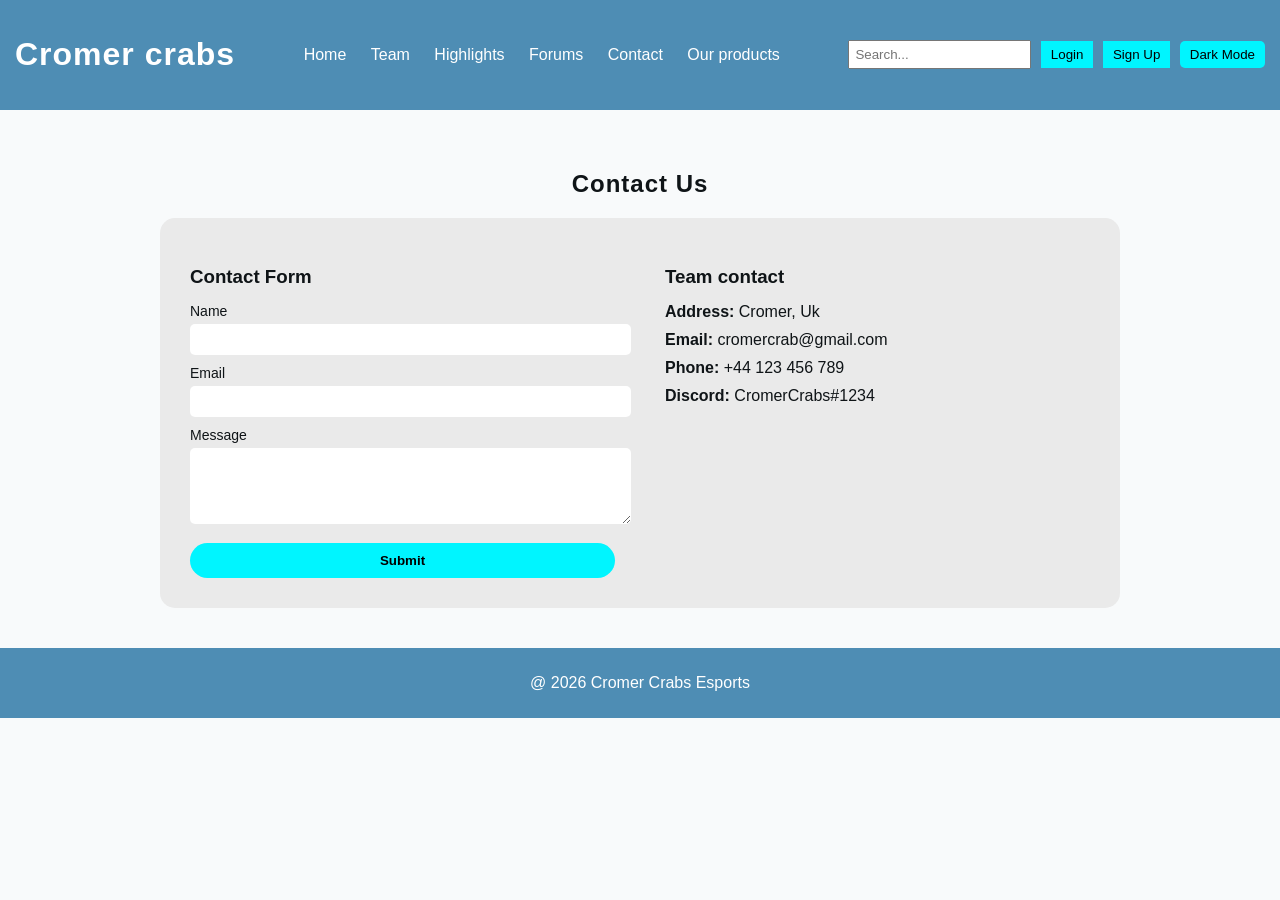
==== contact.html @ 485165d0 "team 11" ====
<!DOCTYPE html>
<html lang="en">
<head>
    <meta charset="UTF-8">
    <meta name="viewport" content="width=device-width, initial-scale=1.0">
    <title>Contact</title>
    <link rel="stylesheet" href="style.css">
</head>
<body>
    

    <header>
    <h1 class="logo">Cromer crabs</h1>

    <nav>
        <a href="index.html">Home</a>
        <a href="team.html">Team</a>
        <a href="Highlight.html">Highlights</a>
        <a href="forums.html">Forums</a>
        <a href="contact.html">Contact</a>
        <a href="ourproducts.html">Our products</a>
    </nav>

    <div class="actions">
        <input type="text" placeholder="Search...">
        <button class>Login</button>
        <button>Sign Up</button>
        <button id="theme-toggle" class="theme-toggle">Toggle Theme</button>
    </div>
    </header>

    <section class="contact-section">
        <h2>Contact Us</h2>

        <div class="contact-container">

            <div class="contact-form">
                <h3>Contact Form</h3>

                <form>
                    <label>Name</label>
                    <input type="text"required>

                    <label>Email</label>
                    <input type="email"required>

                    <label>Message</label>
                    <textarea rows="4"></textarea>

                    <button type="submit" class="submit-btn">Submit</button>
                </form>
            </div>

            <div class="team-info">
                <h3>Team contact</h3>

                <p><strong>Address:</strong> Cromer, Uk</p>
                <p><strong>Email:</strong> cromercrab@gmail.com</p>
                <p><strong>Phone:</strong> +44 123 456 789</p>
                <p><strong>Discord:</strong> CromerCrabs#1234</p>
            </div>

        </div>
    </section>

    <footer>
        <p>@ 2026 Cromer Crabs Esports</p>
    </footer>

    <script src="script.js"></script>
</body>
</html>
---- style.css ----
:root {
    --text: #0f1417;
    --background: #f8fafb;
    --primary: #4e8db4;
    --secondary: #91bfda;
    --accent: #00f5ff;
}

body.dark-theme {
    --text: #f8fafc;
    --background: #0f172a;
    --primary: #1e293b;
    --secondary: #334155;
    --accent: #38bdf8;
}

body {
    margin: 0;
    font-family: 'Roboto', sans-serif;
    background: var(--background);
    color: var(--text);
}

h1,h2 {
    font-family: 'Bebas Neue', sans-serif;
    letter-spacing: 1px;
}

header {
    display: flex;
    justify-content: space-between;
    align-items: center;
    padding: 15px;
    background: var(--primary);
    color: white;
}

nav a {
    margin: 0 10px;
    text-decoration: none;
    color: white;
}

nav a:hover {
    color: var(--accent);
}

.actions input {
    padding: 5px;
}

.actions button {
    margin-left: 5px;
    background: var(--accent);
    border: none;
    padding: 6px 10px;
    cursor: pointer;
}

.button:hover {
    background: white;
}

.hero {
    position: relative;
    height: 300px;
    overflow: hidden;
}

.slide {
    display: none;
    height: 300px;
    position: relative;
}

.slide img {
    width: 100%;
    height: 100%;
    object-fit: contain;
}

.slide.active {
    display: block;
}

.prev, .next {
    position: absolute;
    top: 50%;
    transform: translate(-50%);
    background: rgba(0, 0, 0, 0.5);
    color: white;
    border: none;
    padding: 10px;
    cursor: pointer;
}

.prev { left: 10px; }
.next { right: 10px; }

.theme-toggle {
    background: var(--accent);
    margin-left: 10px;
    border-radius: 5px;
    border: none;
    padding: 6px 10px;
    cursor: pointer;
}

.carousel-nav {
    position: absolute;
    bottom: 10px;
    width: 100%;
    text-align: center;
}

.dot {
    height: 10px;
    width: 10px;
    background: var(--secondary);
    display: inline-block;
    margin: 5px;
    border-radius: 50%;
    cursor: pointer;
}

.dot.active {
    background: var(--accent);
}

.section {
    padding: 20px;
}

.team-section {
    padding: 30px;
    text-align: center;
}

.team-container {
    padding: 40px;
    text-align: center;
}

.team-grid {
    display: grid;
    grid-template-columns: repeat(2, 1fr);
    gap: 20px;
    max-width: 800px;
    margin: auto;
}
.player-card {
    background: var(--secondary);
    border-radius: 10px;
    overflow: hidden;
    box-shadow: 0 4px 10px rgba(0, 0, 0, 0.15);
}

.player-card img {
    width: 100%;
    height: 500px;
    object-fit: cover;
    border-radius: 10px;
    display: block;
}

.player-card img:hover {
    transform: scale(1.05);
    transform: 0.3s;
}

.player-card p {
    margin-top: 10px;
    font-weight: bold;
}

/*CENTER CARD (bottom middle) */
.center-card {
    grid-column: span 2;
    width: 300px;
    margin: auto;
}

.grid {
    display: grid;
    grid-template-columns: repeat(4, 1fr);
    gap: 10px;
}

.card {
    background-color: var(--secondary);
    padding: 20px;
    text-align: center;
}

footer {
    background: var(--primary);
    color: white;
    text-align: center;
    padding: 10px;
}

.page-title {
    padding: 20px;
    text-align: center;
}

.highlight-section {
   padding: 40px 60px;
}

.highlight-container {
    display: flex;
    align-items: center;
    justify-content: space-between;
    max-width: 1100px;
    margin: auto;
}

.highlight-grid {
    display: grid;
    grid-template-columns: repeat(2, 1fr);
    gap: 30px;
    max-width: 900px;
    width: 100%;
}

.highlight-card {
    background: var(--secondary);
    border-radius: 10px;
    overflow: hidden;
    text-align: center;
}

.highlight-card.large img {
    height: 200px;
}

.highlight-card img {
    width: 100%;
    height: 150px;
    object-fit: cover;
    display: block;
}

.highlight-card p {
    padding: 10px;
}

.arrow {
    background: #a000a0;
    color: white;
    border: none;
    font-size: 20px;
    padding: 10px;
    cursor: pointer;
    margin: 0 10px;
}

.arrow:hover {
    background: var(--accent);
}

.page-title {
    text-align: center;
    padding: 20px;
}

.forum-container {
    max-width: 800px;
    margin: 30px auto;
    padding: 20px;
    background: #f0f0f0;
    border-radius: 8px;
}

.forum-group {
    margin-bottom: 20px;
} 

.forum-group h3 {
    background: var(--primary);
    padding: 10px;
    margin: 0;
    border-radius: 5px 5px 0 0;
}

.forum-item {
    background: white;
    padding: 12px;
    border-bottom: 1px solid #ddd;
    cursor: pointer;
}

.forum-item:last-child {
    border-bottom: none;
}

.forum-item:hover {
    background: #e6f7ff;
}

.bio-page {
    background: #0b0f14;
    color: #e6f1ff;
}

.bio-title {
    text-align: center;
    font-size: 2.5rem;
    color: var(--accent);
}

.bio-container {
    max-width: 1000px;
    margin: auto;
    padding: 40px;
}

.bio-content {
    display: flex;
    gap: 50px;
    align-items: flex-start;
}

.bio-image img{
    width: 260px;
    height: auto;
    box-shadow: 0 0 20px var(--accent);
    border-radius: 12px;
    transition: 0.3s;
}

.bio-image img:hover {
    transform: scale(1.05);
}

.bio-details {
    max-width: 400px;
    text-align: left;
}

.bio-details h3 {
    font-size: 1.8rem;
    margin-bottom: 10px;
}

.bio-details h4 {
    margin-top: 15px;
    color: var(--accent);
}

.stat {
    margin: 10px 0;
}

.bar {
    width: 100%;
    height: 10px;
    background: #1c2a35;
    border-radius: 10px;
    overflow: hidden;
}

.fill{
    height: 100%;
    background: linear-gradient(90deg, #00f5ff, #4e8db4);
    border-radius: 10px;
}

.bio-details ul {
    padding-left: 20px;
}

.player-card {
    text-decoration: none;
    color: black;
}

.player-card:hover {
    transform: scale(1.05);
    transition: 0.3s;
}

.contact-section {
    padding: 40px;
    text-align: center;
}

.contact-container h2 {
    margin-bottom: 30px;
}

.contact-container {
    display: flex;
    justify-content: center;
    gap: 50px;
    background: #eaeaea;
    padding: 30px;
    border-radius: 15px;
    max-width: 900px;
    margin: auto;
}

.contact-form {
    flex: 1;
    text-align: left;
}

.contact-form h3 {
    margin-bottom: 15px;
}

.contact-form label {
    display: block;
    margin-top: 10px;
    font-size: 14px;
}

.contact-form input,
.contact-form textarea {
    width: 100%;
    padding: 8px;
    margin-top: 5px;
    border: none;
    border-radius: 5px;
}

.submit-btn {
    margin-top: 15px;
    width: 100%;
    padding: 10px;
    background: var(--accent);
    border: none;
    border-radius: 20px;
    cursor: pointer;
    font-weight: bold;
    transition: 0.3s;
}

.submit-btn:hover {
    opacity: 0.8;
}

.team-info {
    flex: 1;
    text-align: left;
}

.team-info h3 {
    margin-bottom: 15px;
} 

.team-info p {
    margin: 10px 0;
}
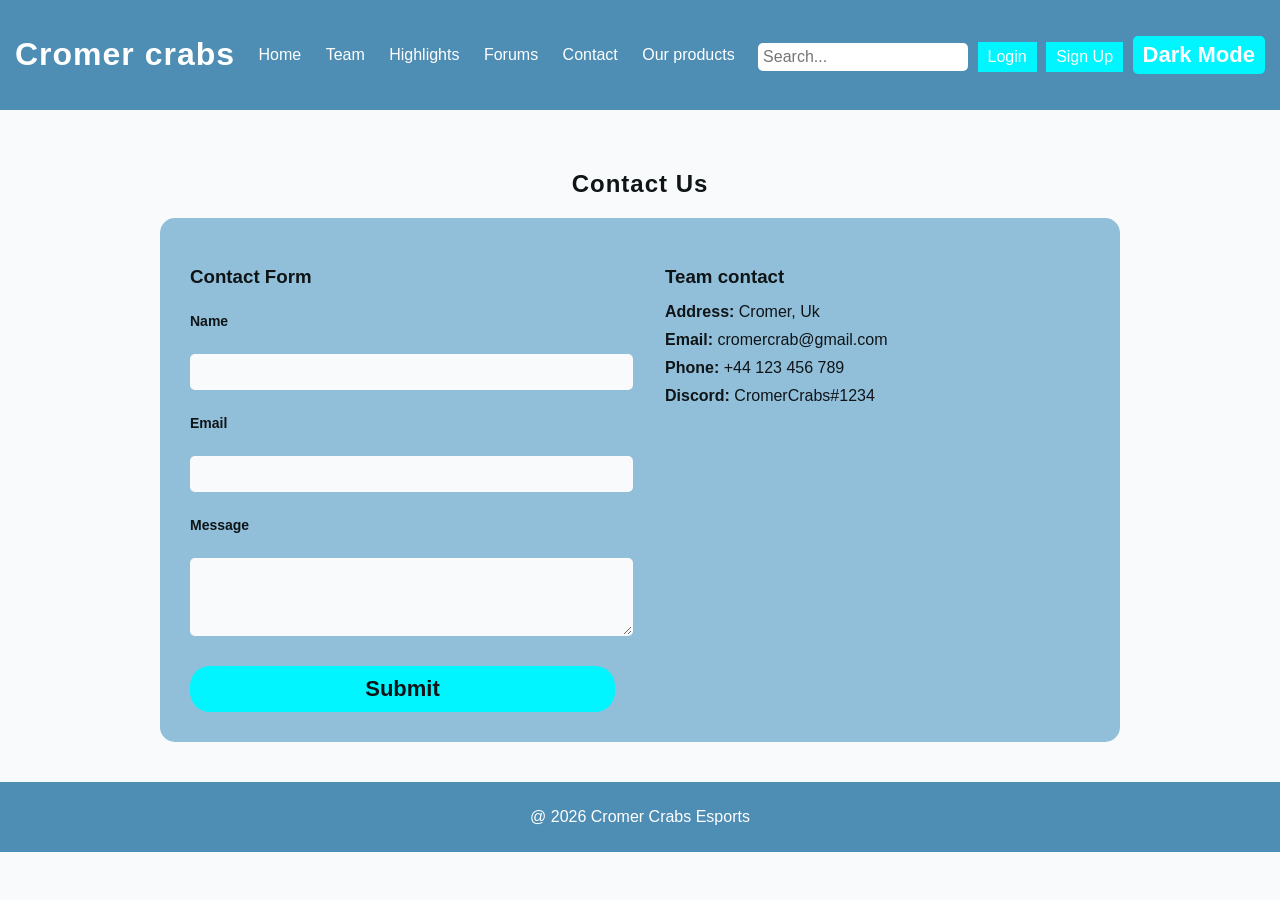
==== commit ff4aa907: "team 12" ====
--- a/contact.html
+++ b/contact.html
@@ -23,8 +23,8 @@
 
     <div class="actions">
         <input type="text" placeholder="Search...">
-        <button class>Login</button>
-        <button>Sign Up</button>
+        <a href="login.html">Login</a>
+        <a href="signup.html">Sign Up</a>
         <button id="theme-toggle" class="theme-toggle">Toggle Theme</button>
     </div>
     </header>
--- a/style.css
+++ b/style.css
@@ -49,12 +49,16 @@
     padding: 5px;
 }
 
-.actions button {
+.actions button,
+.actions a {
     margin-left: 5px;
     background: var(--accent);
     border: none;
     padding: 6px 10px;
     cursor: pointer;
+    text-decoration: none;
+    color: inherit;
+    display: inline-block;
 }
 
 .button:hover {
@@ -265,29 +269,32 @@
     padding: 20px;
 }
 
-.forum-container {
+.forums-container, .forum-container {
     max-width: 800px;
     margin: 30px auto;
     padding: 20px;
-    background: #f0f0f0;
+    background: var(--secondary);
     border-radius: 8px;
+    color: var(--text);
 }
 
 .forum-group {
     margin-bottom: 20px;
-} 
+}
 
 .forum-group h3 {
     background: var(--primary);
+    color: white;
     padding: 10px;
     margin: 0;
     border-radius: 5px 5px 0 0;
 }
 
 .forum-item {
-    background: white;
+    background: var(--background);
+    color: var(--text);
     padding: 12px;
-    border-bottom: 1px solid #ddd;
+    border-bottom: 1px solid rgba(255,255,255,0.15);
     cursor: pointer;
 }
 
@@ -296,7 +303,7 @@
 }
 
 .forum-item:hover {
-    background: #e6f7ff;
+    background: rgba(255,255,255,0.08);
 }
 
 .bio-page {
@@ -394,7 +401,7 @@
     display: flex;
     justify-content: center;
     gap: 50px;
-    background: #eaeaea;
+    background: var(--secondary);
     padding: 30px;
     border-radius: 15px;
     max-width: 900px;
@@ -408,12 +415,14 @@
 
 .contact-form h3 {
     margin-bottom: 15px;
+    color: var(--text);
 }
 
 .contact-form label {
     display: block;
     margin-top: 10px;
     font-size: 14px;
+    color: var(--text);
 }
 
 .contact-form input,
@@ -421,8 +430,10 @@
     width: 100%;
     padding: 8px;
     margin-top: 5px;
-    border: none;
+    border: 1px solid rgba(255,255,255,0.12);
     border-radius: 5px;
+    background: var(--background);
+    color: var(--text);
 }
 
 .submit-btn {
@@ -430,6 +441,7 @@
     width: 100%;
     padding: 10px;
     background: var(--accent);
+    color: var(--text);
     border: none;
     border-radius: 20px;
     cursor: pointer;
@@ -444,12 +456,391 @@
 .team-info {
     flex: 1;
     text-align: left;
+    color: var(--text);
 }
 
 .team-info h3 {
     margin-bottom: 15px;
+    color: var(--text);
 } 
 
 .team-info p {
     margin: 10px 0;
-}+}
+
+.product-page {
+    padding: 40px;
+}
+
+.product-page h2 {
+    font-size: 40px;
+    margin-bottom: 30px;
+}
+
+.product-category {
+    margin-bottom: 50px;
+}
+
+.category-header {
+    display: flex;
+    justify-content: space-between;
+    align-items: center;
+    margin-bottom: 20px;
+}
+
+.category-header h3 {
+    color: var(--text);
+    font-size: 24px;
+}
+
+.category-header a {
+    text-decoration: none;
+    color: var(--accent);
+    font-weight: bold;
+}
+
+.product-grid {
+    display: grid;
+    grid-template-columns: repeat(3, 1fr);
+    gap: 40px;
+}
+
+.product-card {
+    text-align: center;
+}
+
+.product-card img {
+    width: 100%;
+    max-width: 250px;
+    height: 250px;
+    object-fit: cover;
+    background: white;
+    border-radius: 10px;
+    transition: 0.3s;
+}
+
+.product-card img:hover {
+    transform: scale(1.05);
+}
+
+.product-card p {
+    margin-top: 10px;
+    font-size: 20px;
+    font-weight: bold;
+}
+
+.subscribe-box {
+    margin-top: 15px;
+}
+
+.subscribe-box input {
+    padding: 8px;
+    width: 250px;
+    border: 1px solid rgba(255,255,255,0.12);
+    border-radius: 5px;
+    background: var(--background);
+    color: var(--text);
+}
+
+.subscribe-box button {
+    padding: 8px 15px;
+    background: var(--accent);
+    color: var(--text);
+    border: none;
+    border-radius: 5px;
+    cursor: pointer;
+    margin-left: 5px;
+    font-weight: bold;
+    transition: 0.3s;
+}
+
+.subscribe-box button:hover {
+    opacity: 0.8;
+}
+
+.signup-container {
+    max-width: 800px;
+    height: 700px;
+    margin: auto;
+    background: var(--secondary);
+    display: flex;
+    justify-content: center;
+    border-radius: 40px;
+    align-items: center;
+}
+
+.signup-box {
+    width: 420px;
+    padding: 40px;
+    background: black;
+    border-radius: 20px;
+}
+.signup-box h1 {
+    color: white;
+}
+
+.login-container {
+    max-width: 800px;
+    height: 700px;
+    margin: auto;
+    background: var(--secondary);
+    display: flex;
+    justify-content: center;
+    border-radius: 40px;
+    align-items: center;
+}
+
+.login-box {
+    width: 420px;
+    padding: 40px;
+    background: black;
+    border-radius: 20px;
+}
+
+.login-box h1 {
+    color: white;
+}
+
+.title-box {
+    background-color: white;
+    text-align: center;
+    padding: 20px;
+    margin-bottom: 40px;
+}
+
+.title-box h1 {
+    font-size: 50px;
+    color: var(--accent);
+}
+
+form {
+    display: flex;
+    flex-direction: column;
+    gap: 15px;
+}
+
+label {
+    font-size: 18px;
+    font-weight: bold;
+    color: white;
+    margin-bottom: 5px;
+}
+
+input {
+    padding: 15px;
+    border: none;
+    border-radius: 5px;
+    font-size: 16px;
+}
+
+button {
+    padding: 18px;
+    background: var(--accent);
+    border: none;
+    border-radius: 20px;
+    font-size: 22px;
+    font-weight: bold;
+    cursor: pointer;
+    transition: 0.3s;
+}
+
+button:hover {
+    background-color: #00d5ff;
+    color: white;
+
+    transform: scale(1.05);
+}
+
+/* Responsive Design */
+@media (max-width: 768px) {
+    header {
+        flex-direction: column;
+        padding: 10px;
+    }
+
+    nav {
+        margin: 10px 0;
+    }
+
+    nav a {
+        margin: 0 5px;
+        font-size: 14px;
+    }
+
+    .actions {
+        display: flex;
+        flex-wrap: wrap;
+        justify-content: center;
+        gap: 5px;
+    }
+
+    .actions input {
+        flex: 1;
+        min-width: 150px;
+    }
+
+    .hero {
+        height: 250px;
+    }
+
+    .slide {
+        height: 250px;
+    }
+
+    .prev, .next {
+        padding: 8px;
+        font-size: 14px;
+    }
+
+    .team-grid {
+        grid-template-columns: 1fr;
+        gap: 15px;
+    }
+
+    .center-card {
+        grid-column: span 1;
+        width: 100%;
+    }
+
+    .grid {
+        grid-template-columns: repeat(2, 1fr);
+        gap: 8px;
+    }
+
+    .highlight-section {
+        padding: 20px 20px;
+    }
+
+    .highlight-container {
+        flex-direction: column;
+        gap: 20px;
+    }
+
+    .highlight-grid {
+        grid-template-columns: 1fr;
+        gap: 20px;
+    }
+
+    .bio-content {
+        flex-direction: column;
+        gap: 30px;
+        text-align: center;
+    }
+
+    .bio-details {
+        max-width: 100%;
+    }
+
+    .contact-container {
+        flex-direction: column;
+        gap: 30px;
+        padding: 20px;
+    }
+
+    .product-grid {
+        grid-template-columns: repeat(2, 1fr);
+        gap: 20px;
+    }
+
+    .signup-container, .login-container {
+        height: auto;
+        padding: 20px;
+        border-radius: 20px;
+    }
+
+    .signup-box, .login-box {
+        width: 100%;
+        padding: 20px;
+        border-radius: 10px;
+    }
+
+    .title-box h1 {
+        font-size: 30px;
+    }
+
+    form {
+        gap: 10px;
+    }
+
+    input {
+        padding: 12px;
+        font-size: 14px;
+    }
+
+    button {
+        padding: 15px;
+        font-size: 18px;
+    }
+}
+
+@media (max-width: 480px) {
+    header {
+        padding: 8px;
+    }
+
+    .logo {
+        font-size: 20px;
+    }
+
+    nav a {
+        margin: 0 3px;
+        font-size: 12px;
+    }
+
+    .actions {
+        flex-direction: column;
+        align-items: center;
+    }
+
+    .actions input {
+        width: 100%;
+        max-width: 200px;
+    }
+
+    .hero {
+        height: 200px;
+    }
+
+    .slide {
+        height: 200px;
+    }
+
+    .prev, .next {
+        padding: 6px;
+        font-size: 12px;
+    }
+
+    .grid {
+        grid-template-columns: 1fr;
+    }
+
+    .highlight-section {
+        padding: 15px 10px;
+    }
+
+    .product-grid {
+        grid-template-columns: 1fr;
+    }
+
+    .subscribe-box input {
+        width: 200px;
+    }
+
+    .bio-image img {
+        width: 200px;
+    }
+
+    .title-box h1 {
+        font-size: 24px;
+    }
+
+    input {
+        padding: 10px;
+        font-size: 14px;
+    }
+
+    button {
+        padding: 12px;
+        font-size: 16px;
+    }
+}
